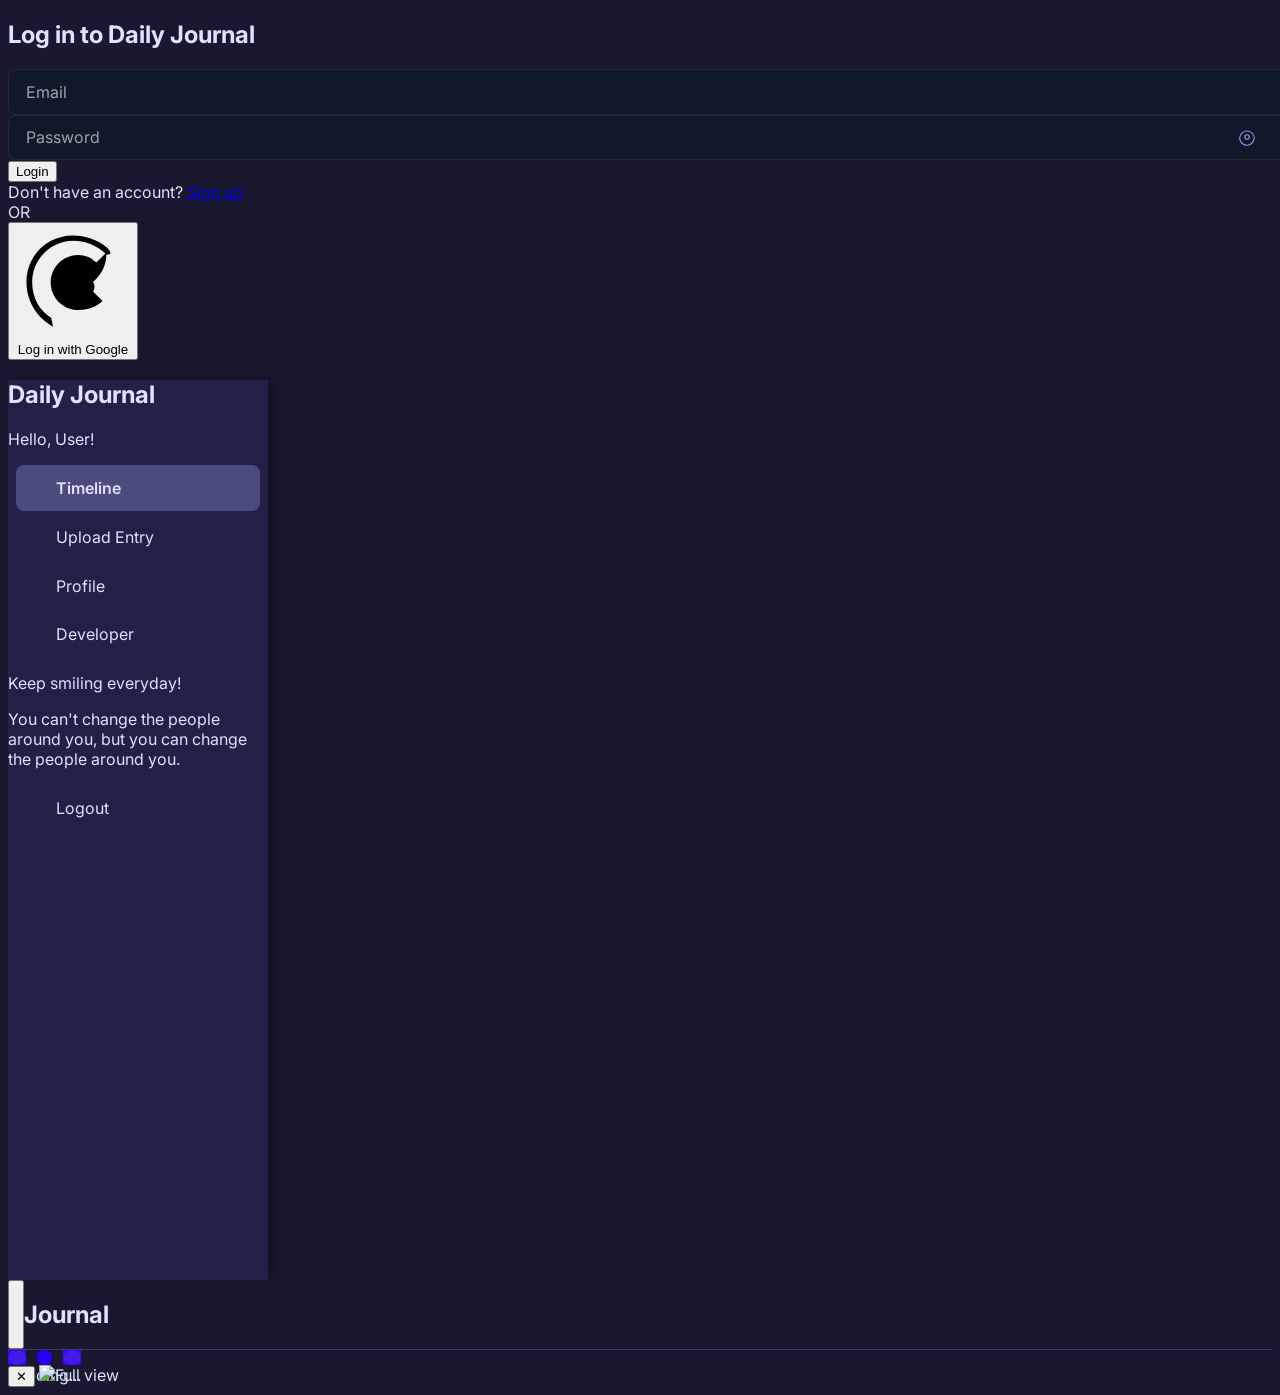
==== index.html @ 28374248 "Daily Journal @2026 revised source code." ====
<!DOCTYPE html>
<html lang="en">
<head>
    <link rel="manifest" href="manifest.json">
    <meta name="theme-color" content="#3b82f6">

    <meta charset="UTF-8">
    <meta name="viewport" content="width=device-width, initial-scale=1.0">
    <title>Journal Daily</title>
    <!-- linking -->
    <link href="https://fonts.googleapis.com/css2?family=Inter:wght@100..900&display=swap" rel="stylesheet">
    <link rel="icon" type="image/jpg" href="logov3.png">
    <link rel="stylesheet" href="css/style.css">
    <link rel="stylesheet" href="css/style.css?v=3">

    <script src="https://unpkg.com/lucide@0.469.0"></script>
    
    <!-- global variables -->
    <script>
        window.currentUserId = null;
        window.currentUserEmail = null;
        window.isAuthReady = false;
        window.appJsLoaded = false;
    </script>
</head>
<body class="bg-[var(--bg-dark)] min-h-screen">
    <!-- Auth Container -->
    <div id="auth-container" class="fixed inset-0 flex items-center justify-center p-4 bg-[var(--bg-dark)] z-50">
        <div class="bg-[var(--bg-sidebar)] p-10 rounded-xl shadow-2xl w-full max-w-md border border-gray-700">
            <div id="auth-form-container"></div>
            <p id="auth-message" class="text-center mt-4"></p>
        </div>
    </div>

    <div id="app-container" class="hidden flex">
        <aside id="sidebar" class="sidebar flex flex-col fixed top-0 left-0 transition-all duration-300 ease-in-out md:relative md:flex">
            <div class="p-6 border-b border-[#3A386D] mb-4">
                <h1 class="text-3xl font-extrabold text-white">Daily Journal</h1>
                <p id="sidebar-greeting" class="text-sm text-gray-400 mt-1">Hello, User!</p>
            </div>

            <div class="flex flex-col flex-grow px-1 space-y-1">
                <div id="nav-timeline" class="nav-item active" onclick="navigateTo('timeline')">
                    <i data-lucide="layout-list" class="nav-item-icon w-5 h-5"></i> Timeline
                </div>
                <div id="nav-upload" class="nav-item" onclick="navigateTo('upload')">
                    <i data-lucide="upload-cloud" class="nav-item-icon w-5 h-5"></i> Upload Entry
                </div>
                <div id="nav-profile" class="nav-item" onclick="navigateTo('profile')">
                    <i data-lucide="user" class="nav-item-icon w-5 h-5"></i> Profile
                </div>
                <div id="nav-contact" class="nav-item" onclick="navigateTo('contact')">
                    <i data-lucide="mail" class="nav-item-icon w-5 h-5"></i> Developer
                </div>

                <div class="mt-auto mx-4 p-3 bg-gray-800 rounded-lg text-xs text-gray-500">
                    <p class="font-semibold mb-1">Keep smiling everyday!</p>
                    <p class="break-all font-mono text-gray-300">You can't change the people around you, but you can change the people around you.</p>
                </div>
            </div>

            <div class="p-4">
                <div class="nav-item log-out-btn" onclick="handleLogout()">
                    <i data-lucide="log-out" class="nav-item-icon w-5 h-5 text-red-400"></i> <span class="text-red-400">Logout</span>
                </div>
            </div>
        </aside>
        <div id="overlay" class="hidden md:hidden" onclick="toggleSidebar()"></div>

        <div class="flex-grow w-full">
            <header class="fixed-header fixed top-0 left-0 right-0 md:hidden bg-[var(--bg-dark)] shadow-md p-4 flex items-center justify-between z-90">
                <button onclick="toggleSidebar()" class="text-gray-300">
                    <i id="menu-icon" data-lucide="menu" class="w-6 h-6"></i>
                    <i id="close-icon" data-lucide="x" class="w-6 h-6 hidden"></i>
                </button>
                <h2 id="mobile-header-title" class="text-lg font-bold text-white truncate mx-4">Journal</h2>
                <div class="w-6 h-6"></div>
            </header>

            <main id="main-content-area" class="main-content-area p-4 md:p-12 w-full min-h-screen max-w-7xl mx-auto"></main>
        </div>
    </div>

    <!-- Loading Screen -->
    <div id="loading-screen" class="fixed inset-0 flex items-center justify-center bg-[var(--bg-dark)] z-50">
        <div class="loader">
            Loading...
        </div> 
    </div>

    <!-- Image modal (shared) -->
    <div id="image-modal" class="hidden fixed inset-0 z-[10000] bg-black bg-opacity-70 flex items-center justify-center p-4">
        <div class="modal-inner relative max-w-[96vw] max-h-[96vh]">
            <button class="modal-close absolute -top-3 -right-3 bg-black text-white rounded-full p-2" aria-label="Close image">&#10005;</button>
            <img id="image-modal-img" src="" alt="Full view" class="max-w-full max-h-[80vh] rounded-md block mx-auto" />
            <div id="image-modal-caption" class="modal-caption mt-2 text-center text-gray-200"></div>
        </div>
    </div>

    <script src="https://cdn.tailwindcss.com"></script>
    <!-- Firebase SDK / backend-->
    <script src="https://www.gstatic.com/firebasejs/11.6.1/firebase-app-compat.js"></script>
    <script src="https://www.gstatic.com/firebasejs/11.6.1/firebase-auth-compat.js"></script>
    <script src="https://www.gstatic.com/firebasejs/11.6.1/firebase-firestore-compat.js"></script>
    <script src="js/app.js"></script>
    <script src="js/profile.js"></script>
    <script src="js/image-modal.js"></script>
    <script src="js/login.js"></script>
    
</body>
</html>
---- css/style.css ----
:root {
    --bg-dark: #1A182E;
    --bg-sidebar: #222046;
    --text-light: #E0E0FF;
    --text-secondary: #9CA3AF;
    --color-primary: #A78BFA;
    --color-active: #4C4B7D;
}

body {
    font-family: 'Inter', sans-serif;
    background-color: var(--bg-dark);
    color: var(--text-light);
}

.sidebar {
    width: 280px;
    min-height: 100vh;
    background-color: var(--bg-sidebar);
    box-shadow: 4px 0 15px rgba(0, 0, 0, 0.4);
    transition: all 0.3s ease-in-out;
    z-index: 20;
}

.h2 .text-2x1{
    font: bold mb-6 text-gray-100;
    text-align: center;
    color: black;
}

.nav-item {
    display: flex;
    align-items: center;
    padding: 0.8rem 1.5rem;
    margin: 0.2rem 0.5rem;
    cursor: pointer;
    border-radius: 0.5rem;
    transition: background-color 0.2s, color 0.2s;
}
.nav-item:hover {
    background-color: var(--color-active);
}
.nav-item.active {
    background-color: var(--color-active);
    color: var(--text-light);
    font-weight: 600;
}
.nav-item-icon {
    margin-right: 1rem;
}

.journal-card {
    background-color: var(--bg-sidebar);
    box-shadow: 0 4px 10px rgba(0, 0, 0, 0.3);
    border: 1px solid #3A386D;
    max-width: 350px;
}

@media (max-width: 768px) {
    .sidebar {
        position: fixed;
        top: 0;
        left: -280px;
        width: 250px;
        height: 100vh;
        background-color: var(--bg-sidebar);
        box-shadow: 4px 0 15px rgba(0, 0, 0, 0.4);
        transition: left 0.3s ease-in-out;
        z-index: 50;
    }
    .sidebar.open {
        left: 0;
    }
    .sidebar {
        transform: translateX(-100%);
        opacity: 0;
        transition: transform 0.3s ease, opacity 0.3s ease;
    }
    .sidebar.open {
        transform: translateX(0);
        opacity: 1;
    }
    .main-content-area {
        padding-top: 5rem;
    }
}

.fixed-header {
    display: flex;
    background-color: var(--bg-dark);
    border-bottom: 1px solid #3A386D;
}
#timeline-content {
    grid-template-columns: repeat(auto-fill, minmax(280px, 1fr));
    justify-items: center;
}

@media (min-width: 769px) {
    #timeline-content {
        grid-template-columns: repeat(auto-fit, minmax(300px, 1fr));
        gap: 1.5rem;
    }
}

#loading-screen {
    opacity: 1;
    transition: opacity 0.4s ease;
}
#loading-screen.hidden {
    opacity: 0;
    pointer-events: none;
}

/* From Uiverse.io by SachinKumar666: custom loader styles */
.loader {
    height: 15px;
    aspect-ratio: 4;
    --_g: no-repeat radial-gradient(farthest-side, #4319ec 90%, #3604ff);
    background:
        var(--_g) left,
        var(--_g) right;
    background-size: 25% 100%;
    display: grid;
}
.loader:before,
.loader:after {
    content: "";
    height: inherit;
    aspect-ratio: 1;
    grid-area: 1/1;
    margin: auto;
    border-radius: 50%;
    transform-origin: -100% 50%;
    background: #2600fff8;
    animation: l49 1s infinite linear;
}
.loader:after {
    transform-origin: 200% 50%;
    --s: -1;
    animation-delay: -0.5s;
}

@keyframes l49 {
    58%,
    100% {
        transform: rotate(calc(var(--s, 1) * 1turn));
    }
}

/* Floating label styles */
.field {
    position: relative;
    display: block;
}
.field input {
    width: 100%;
    padding: 0.9rem 2.5rem 0.9rem 0.9rem;
    background: #111827;
    border: 1px solid rgba(148,163,184,0.12);
    color: #e5e7eb;
    border-radius: 0.5rem;
    outline: none;
}
.field input::placeholder { color: transparent; }
.field input:focus { border-color: #a78bfa; background: #1a1a2e; }
.field label {
    position: absolute;
    left: 0.9rem;
    top: 50%;
    transform: translateY(-50%);
    color: #9ca3af;
    pointer-events: none;
    transition: transform .15s ease, font-size .15s ease, top .15s ease, color .15s ease;
    background: transparent;
    padding: 0 .25rem;
}
.field input:focus + label,
.field input:not(:placeholder-shown) + label {
    transform: translateY(-1.9rem);
    font-size: .75rem;
    color: #a78bfa;
}

/* Password toggle button inside field */
.password-toggle {
    position: absolute;
    right: 0.75rem;
    top: 50%;
    transform: translateY(-50%);
    background: transparent;
    border: none;
    color: #a78bfa;
    padding: 0.25rem;
    display: inline-flex;
    align-items: center;
    justify-content: center;
    cursor: pointer;
    z-index: 10;
    opacity: 1;
    visibility: visible;
}
.password-toggle:hover { color: #c4b5fd; }
.password-toggle:focus { outline: 2px solid rgba(99,102,241,0.2); border-radius: .375rem; }
.password-toggle svg { width: 18px; height: 18px; stroke: currentColor; }

/* Mobile hamburger sidebar behavior */
.sidebar {
    background: var(--bg-sidebar, #0f1724);
    width: 260px;
    z-index: 80;
}
#overlay {
    position: fixed; inset: 0; background: rgba(0,0,0,0.4); z-index: 70; display: none;
}

@media (max-width: 767px) {
    .sidebar {
        transform: translateX(-110%);
        position: fixed;
        top: 0;
        left: 0;
        height: 100vh;
        transition: transform .25s ease;
    }
    .sidebar.open {
        transform: translateX(0);
    }
    #overlay:not(.hidden) { display: block; }
}

/* Timeline spacing and responsive columns for uploaded entries */
#timeline-content {
    display: grid;
    gap: 1.5rem 1rem;
    grid-template-columns: repeat(1, minmax(0, 1fr));
}
@media (min-width: 640px) {
    #timeline-content { grid-template-columns: repeat(2, minmax(0, 1fr)); }
}
@media (min-width: 1024px) {
    #timeline-content { grid-template-columns: repeat(3, minmax(0, 1fr)); }
}
#timeline-content .journal-card { margin: 0 auto; }

/* Image hover: subtle scale and arrow reveal */
.journal-card { overflow: hidden; border-radius: 0.75rem; transition: transform .18s ease, box-shadow .18s ease; }
.journal-card .image-wrap { position: relative; overflow: hidden; }
.journal-card img { display:block; width:100%; height:100%; transition: transform .35s ease; }
.journal-card:hover img { transform: scale(1.03); }

.img-overlay { position: absolute; inset: 0; display: flex; align-items: flex-end; justify-content: flex-end; padding: 1rem; pointer-events: none; }
.img-overlay .overlay-view { pointer-events: auto; background: rgba(17,24,39,0.9); color: #e5e7eb; border-radius: 0.5rem; padding: 0.5rem 1rem; display: inline-flex; align-items: center; justify-content: center; gap: 0.5rem; transform: translateY(12px); opacity: 0; transition: transform 0.22s cubic-bezier(0.34, 1.56, 0.64, 1), opacity 0.22s ease, background 0.15s ease; border: 1px solid rgba(167,139,250,0.3); font-weight: 600; font-size: 0.875rem; white-space: nowrap; }
.img-overlay .overlay-view:hover { background: rgba(99,102,241,0.95); border-color: rgba(167,139,250,0.8); color: white; }
.journal-card:hover .img-overlay .overlay-view { transform: translateY(0); opacity: 1; }
---- css/style.css ----
:root {
    --bg-dark: #1A182E;
    --bg-sidebar: #222046;
    --text-light: #E0E0FF;
    --text-secondary: #9CA3AF;
    --color-primary: #A78BFA;
    --color-active: #4C4B7D;
}

body {
    font-family: 'Inter', sans-serif;
    background-color: var(--bg-dark);
    color: var(--text-light);
}

.sidebar {
    width: 280px;
    min-height: 100vh;
    background-color: var(--bg-sidebar);
    box-shadow: 4px 0 15px rgba(0, 0, 0, 0.4);
    transition: all 0.3s ease-in-out;
    z-index: 20;
}

.h2 .text-2x1{
    font: bold mb-6 text-gray-100;
    text-align: center;
    color: black;
}

.nav-item {
    display: flex;
    align-items: center;
    padding: 0.8rem 1.5rem;
    margin: 0.2rem 0.5rem;
    cursor: pointer;
    border-radius: 0.5rem;
    transition: background-color 0.2s, color 0.2s;
}
.nav-item:hover {
    background-color: var(--color-active);
}
.nav-item.active {
    background-color: var(--color-active);
    color: var(--text-light);
    font-weight: 600;
}
.nav-item-icon {
    margin-right: 1rem;
}

.journal-card {
    background-color: var(--bg-sidebar);
    box-shadow: 0 4px 10px rgba(0, 0, 0, 0.3);
    border: 1px solid #3A386D;
    max-width: 350px;
}

@media (max-width: 768px) {
    .sidebar {
        position: fixed;
        top: 0;
        left: -280px;
        width: 250px;
        height: 100vh;
        background-color: var(--bg-sidebar);
        box-shadow: 4px 0 15px rgba(0, 0, 0, 0.4);
        transition: left 0.3s ease-in-out;
        z-index: 50;
    }
    .sidebar.open {
        left: 0;
    }
    .sidebar {
        transform: translateX(-100%);
        opacity: 0;
        transition: transform 0.3s ease, opacity 0.3s ease;
    }
    .sidebar.open {
        transform: translateX(0);
        opacity: 1;
    }
    .main-content-area {
        padding-top: 5rem;
    }
}

.fixed-header {
    display: flex;
    background-color: var(--bg-dark);
    border-bottom: 1px solid #3A386D;
}
#timeline-content {
    grid-template-columns: repeat(auto-fill, minmax(280px, 1fr));
    justify-items: center;
}

@media (min-width: 769px) {
    #timeline-content {
        grid-template-columns: repeat(auto-fit, minmax(300px, 1fr));
        gap: 1.5rem;
    }
}

#loading-screen {
    opacity: 1;
    transition: opacity 0.4s ease;
}
#loading-screen.hidden {
    opacity: 0;
    pointer-events: none;
}

/* From Uiverse.io by SachinKumar666: custom loader styles */
.loader {
    height: 15px;
    aspect-ratio: 4;
    --_g: no-repeat radial-gradient(farthest-side, #4319ec 90%, #3604ff);
    background:
        var(--_g) left,
        var(--_g) right;
    background-size: 25% 100%;
    display: grid;
}
.loader:before,
.loader:after {
    content: "";
    height: inherit;
    aspect-ratio: 1;
    grid-area: 1/1;
    margin: auto;
    border-radius: 50%;
    transform-origin: -100% 50%;
    background: #2600fff8;
    animation: l49 1s infinite linear;
}
.loader:after {
    transform-origin: 200% 50%;
    --s: -1;
    animation-delay: -0.5s;
}

@keyframes l49 {
    58%,
    100% {
        transform: rotate(calc(var(--s, 1) * 1turn));
    }
}

/* Floating label styles */
.field {
    position: relative;
    display: block;
}
.field input {
    width: 100%;
    padding: 0.9rem 2.5rem 0.9rem 0.9rem;
    background: #111827;
    border: 1px solid rgba(148,163,184,0.12);
    color: #e5e7eb;
    border-radius: 0.5rem;
    outline: none;
}
.field input::placeholder { color: transparent; }
.field input:focus { border-color: #a78bfa; background: #1a1a2e; }
.field label {
    position: absolute;
    left: 0.9rem;
    top: 50%;
    transform: translateY(-50%);
    color: #9ca3af;
    pointer-events: none;
    transition: transform .15s ease, font-size .15s ease, top .15s ease, color .15s ease;
    background: transparent;
    padding: 0 .25rem;
}
.field input:focus + label,
.field input:not(:placeholder-shown) + label {
    transform: translateY(-1.9rem);
    font-size: .75rem;
    color: #a78bfa;
}

/* Password toggle button inside field */
.password-toggle {
    position: absolute;
    right: 0.75rem;
    top: 50%;
    transform: translateY(-50%);
    background: transparent;
    border: none;
    color: #a78bfa;
    padding: 0.25rem;
    display: inline-flex;
    align-items: center;
    justify-content: center;
    cursor: pointer;
    z-index: 10;
    opacity: 1;
    visibility: visible;
}
.password-toggle:hover { color: #c4b5fd; }
.password-toggle:focus { outline: 2px solid rgba(99,102,241,0.2); border-radius: .375rem; }
.password-toggle svg { width: 18px; height: 18px; stroke: currentColor; }

/* Mobile hamburger sidebar behavior */
.sidebar {
    background: var(--bg-sidebar, #0f1724);
    width: 260px;
    z-index: 80;
}
#overlay {
    position: fixed; inset: 0; background: rgba(0,0,0,0.4); z-index: 70; display: none;
}

@media (max-width: 767px) {
    .sidebar {
        transform: translateX(-110%);
        position: fixed;
        top: 0;
        left: 0;
        height: 100vh;
        transition: transform .25s ease;
    }
    .sidebar.open {
        transform: translateX(0);
    }
    #overlay:not(.hidden) { display: block; }
}

/* Timeline spacing and responsive columns for uploaded entries */
#timeline-content {
    display: grid;
    gap: 1.5rem 1rem;
    grid-template-columns: repeat(1, minmax(0, 1fr));
}
@media (min-width: 640px) {
    #timeline-content { grid-template-columns: repeat(2, minmax(0, 1fr)); }
}
@media (min-width: 1024px) {
    #timeline-content { grid-template-columns: repeat(3, minmax(0, 1fr)); }
}
#timeline-content .journal-card { margin: 0 auto; }

/* Image hover: subtle scale and arrow reveal */
.journal-card { overflow: hidden; border-radius: 0.75rem; transition: transform .18s ease, box-shadow .18s ease; }
.journal-card .image-wrap { position: relative; overflow: hidden; }
.journal-card img { display:block; width:100%; height:100%; transition: transform .35s ease; }
.journal-card:hover img { transform: scale(1.03); }

.img-overlay { position: absolute; inset: 0; display: flex; align-items: flex-end; justify-content: flex-end; padding: 1rem; pointer-events: none; }
.img-overlay .overlay-view { pointer-events: auto; background: rgba(17,24,39,0.9); color: #e5e7eb; border-radius: 0.5rem; padding: 0.5rem 1rem; display: inline-flex; align-items: center; justify-content: center; gap: 0.5rem; transform: translateY(12px); opacity: 0; transition: transform 0.22s cubic-bezier(0.34, 1.56, 0.64, 1), opacity 0.22s ease, background 0.15s ease; border: 1px solid rgba(167,139,250,0.3); font-weight: 600; font-size: 0.875rem; white-space: nowrap; }
.img-overlay .overlay-view:hover { background: rgba(99,102,241,0.95); border-color: rgba(167,139,250,0.8); color: white; }
.journal-card:hover .img-overlay .overlay-view { transform: translateY(0); opacity: 1; }
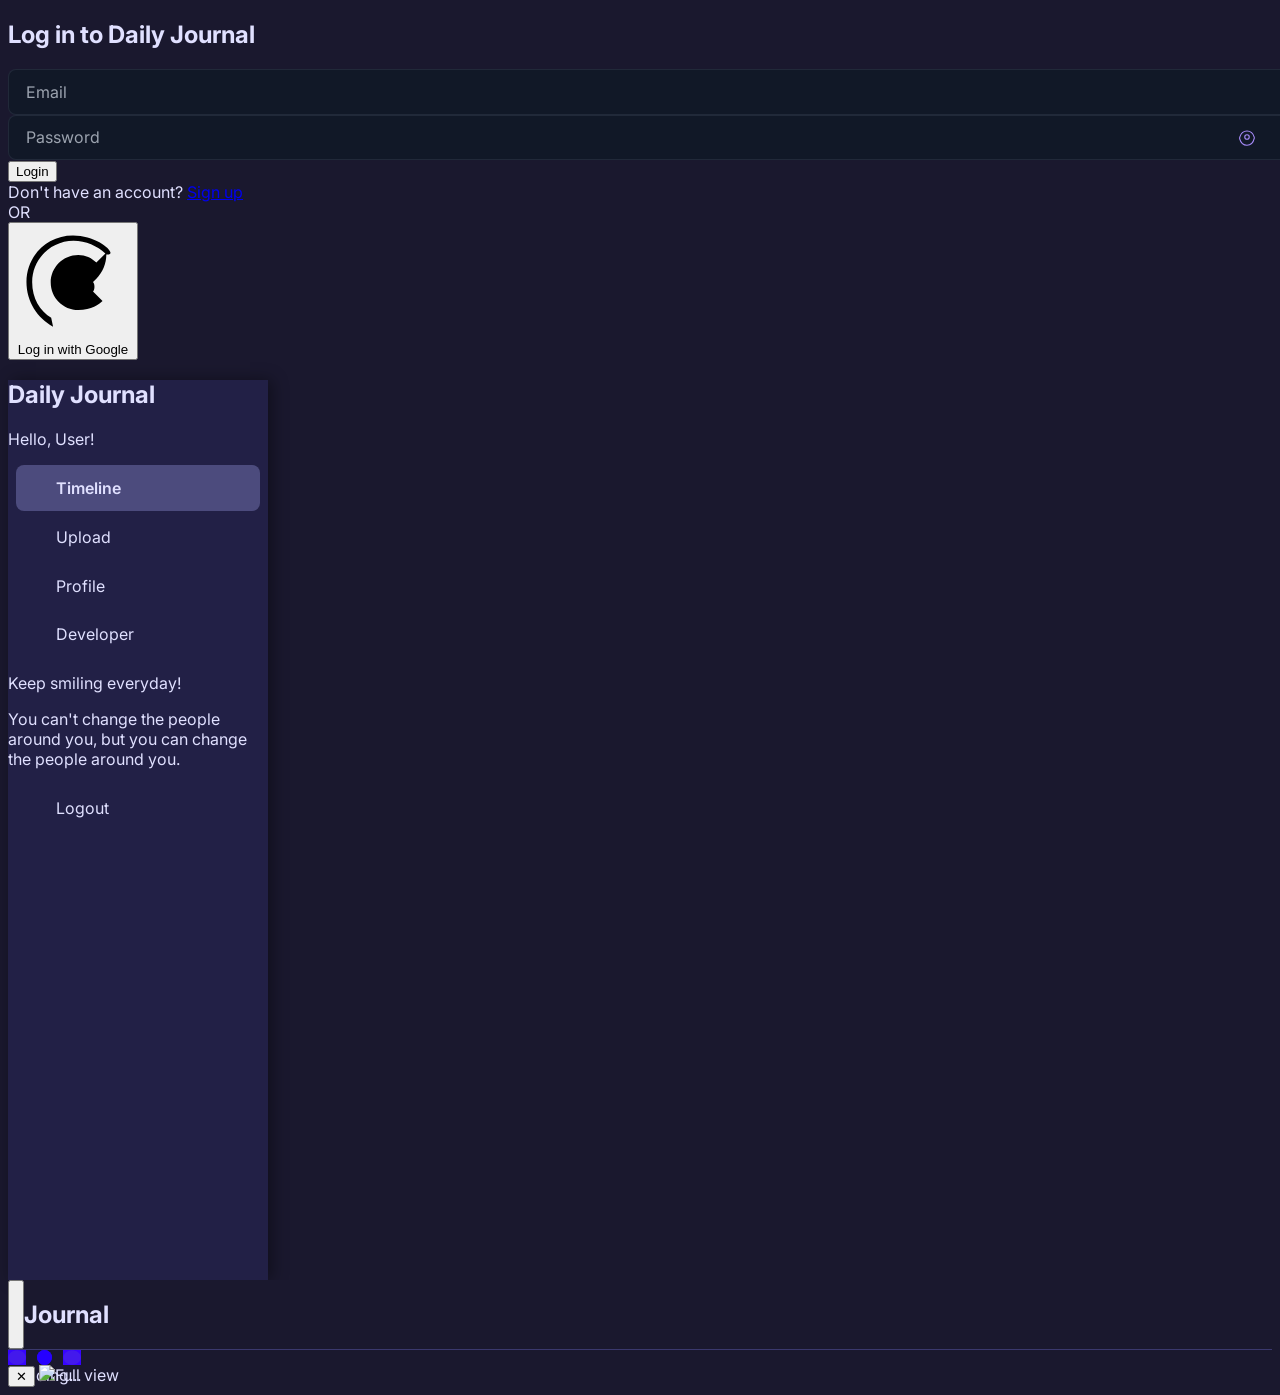
==== commit b6a02fc6: "minor changes for ui/text" ====
--- a/index.html
+++ b/index.html
@@ -6,10 +6,10 @@
 
     <meta charset="UTF-8">
     <meta name="viewport" content="width=device-width, initial-scale=1.0">
-    <title>Journal Daily</title>
+    <title>Lau Daily</title>
     <!-- linking -->
     <link href="https://fonts.googleapis.com/css2?family=Inter:wght@100..900&display=swap" rel="stylesheet">
-    <link rel="icon" type="image/jpg" href="logov3.png">
+    <link rel="icon" type="image/jpg" href="logo/logo-v3.jpg">
     <link rel="stylesheet" href="css/style.css">
     <link rel="stylesheet" href="css/style.css?v=3">
 
@@ -44,7 +44,7 @@
                     <i data-lucide="layout-list" class="nav-item-icon w-5 h-5"></i> Timeline
                 </div>
                 <div id="nav-upload" class="nav-item" onclick="navigateTo('upload')">
-                    <i data-lucide="upload-cloud" class="nav-item-icon w-5 h-5"></i> Upload Entry
+                    <i data-lucide="upload-cloud" class="nav-item-icon w-5 h-5"></i> Upload
                 </div>
                 <div id="nav-profile" class="nav-item" onclick="navigateTo('profile')">
                     <i data-lucide="user" class="nav-item-icon w-5 h-5"></i> Profile
@@ -106,6 +106,7 @@
     <script src="js/profile.js"></script>
     <script src="js/image-modal.js"></script>
     <script src="js/login.js"></script>
+    <script src="js/service-worker.js"></script>
     
 </body>
 </html>
--- a/css/style.css
+++ b/css/style.css
@@ -246,9 +246,9 @@
 .journal-card { overflow: hidden; border-radius: 0.75rem; transition: transform .18s ease, box-shadow .18s ease; }
 .journal-card .image-wrap { position: relative; overflow: hidden; }
 .journal-card img { display:block; width:100%; height:100%; transition: transform .35s ease; }
-.journal-card:hover img { transform: scale(1.03); }
+.journal-card:hover img { transform: scale(1.1, 1.1); }
 
 .img-overlay { position: absolute; inset: 0; display: flex; align-items: flex-end; justify-content: flex-end; padding: 1rem; pointer-events: none; }
-.img-overlay .overlay-view { pointer-events: auto; background: rgba(17,24,39,0.9); color: #e5e7eb; border-radius: 0.5rem; padding: 0.5rem 1rem; display: inline-flex; align-items: center; justify-content: center; gap: 0.5rem; transform: translateY(12px); opacity: 0; transition: transform 0.22s cubic-bezier(0.34, 1.56, 0.64, 1), opacity 0.22s ease, background 0.15s ease; border: 1px solid rgba(167,139,250,0.3); font-weight: 600; font-size: 0.875rem; white-space: nowrap; }
-.img-overlay .overlay-view:hover { background: rgba(99,102,241,0.95); border-color: rgba(167,139,250,0.8); color: white; }
+.img-overlay .overlay-view { pointer-events: auto; background: rgba(17,24,39,0.9); color: #e5e7eb; border-radius: 5rem; padding: 0.5rem 1rem; display: inline-flex; align-items: center; justify-content: center; gap: 0.5rem; transform: translateY(12px); opacity: 0; transition: transform 0.22s cubic-bezier(0.34, 1.56, 0.64, 1), opacity 0.22s ease, background 0.15s ease; border: 1px solid rgba(167,139,250,0.3); font-weight: 600; font-size: 0.875rem; white-space: nowrap; }
+.img-overlay .overlay-view:hover { background: rgba(99,102,241,0.95); border-color: rgb(255, 0, 0.5); color: white; }
 .journal-card:hover .img-overlay .overlay-view { transform: translateY(0); opacity: 1; }
--- a/css/style.css
+++ b/css/style.css
@@ -246,9 +246,9 @@
 .journal-card { overflow: hidden; border-radius: 0.75rem; transition: transform .18s ease, box-shadow .18s ease; }
 .journal-card .image-wrap { position: relative; overflow: hidden; }
 .journal-card img { display:block; width:100%; height:100%; transition: transform .35s ease; }
-.journal-card:hover img { transform: scale(1.03); }
+.journal-card:hover img { transform: scale(1.1, 1.1); }
 
 .img-overlay { position: absolute; inset: 0; display: flex; align-items: flex-end; justify-content: flex-end; padding: 1rem; pointer-events: none; }
-.img-overlay .overlay-view { pointer-events: auto; background: rgba(17,24,39,0.9); color: #e5e7eb; border-radius: 0.5rem; padding: 0.5rem 1rem; display: inline-flex; align-items: center; justify-content: center; gap: 0.5rem; transform: translateY(12px); opacity: 0; transition: transform 0.22s cubic-bezier(0.34, 1.56, 0.64, 1), opacity 0.22s ease, background 0.15s ease; border: 1px solid rgba(167,139,250,0.3); font-weight: 600; font-size: 0.875rem; white-space: nowrap; }
-.img-overlay .overlay-view:hover { background: rgba(99,102,241,0.95); border-color: rgba(167,139,250,0.8); color: white; }
+.img-overlay .overlay-view { pointer-events: auto; background: rgba(17,24,39,0.9); color: #e5e7eb; border-radius: 5rem; padding: 0.5rem 1rem; display: inline-flex; align-items: center; justify-content: center; gap: 0.5rem; transform: translateY(12px); opacity: 0; transition: transform 0.22s cubic-bezier(0.34, 1.56, 0.64, 1), opacity 0.22s ease, background 0.15s ease; border: 1px solid rgba(167,139,250,0.3); font-weight: 600; font-size: 0.875rem; white-space: nowrap; }
+.img-overlay .overlay-view:hover { background: rgba(99,102,241,0.95); border-color: rgb(255, 0, 0.5); color: white; }
 .journal-card:hover .img-overlay .overlay-view { transform: translateY(0); opacity: 1; }
